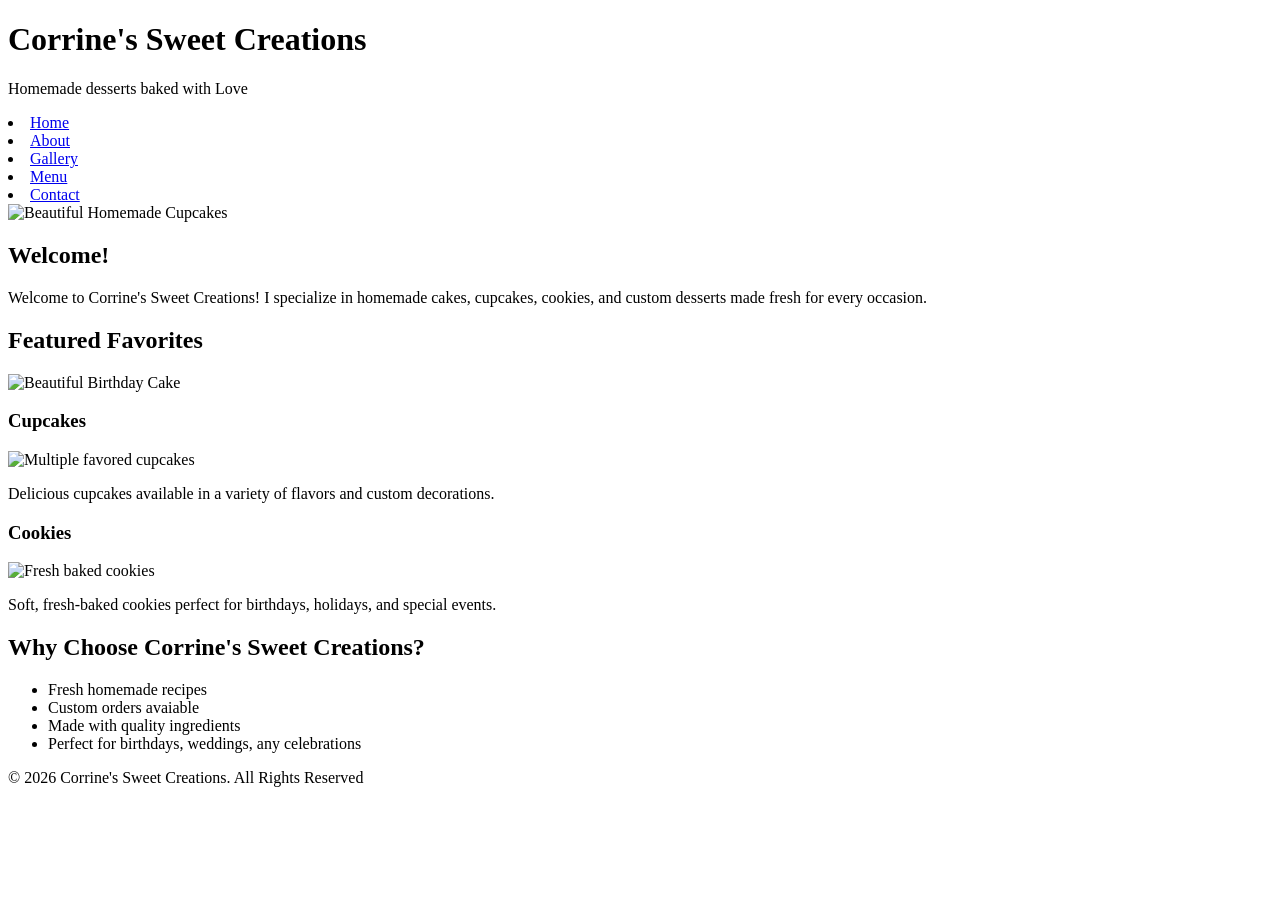
==== index.html @ 237825f8 "Add files via upload" ====
<!DOCTYPE html>
<html lang="en">
<head>
    <meta charset="UTF-8">
    <meta name="viewport" content="width=device-width, initial-scale=1.0">
    <!-- My websites title-->
    <title>Corrine's Sweet Creations | Home</title>
    <!-- Connecting external CSS-->
    <link rel="stylesheet" href="corrinesstyle.css">
</head>

<body>

    <!--Header-->
    <header>
        <h1>Corrine's Sweet Creations</h1>

        <p>Homemade desserts baked with Love</p>
        <!--Navigation menu to click between pages-->

        <nav>
            <u1>
                <!--These below are my 5 pages i will build for my website-->
            <li><a href="index.html">Home</a></li>

            <li><a href="about.html">About</a></li>

            <li><a href="gallery.html">Gallery</a></li>

            <li><a href="menu.html">Menu</a></li>

            <li><a href="contact.html">Contact</a></li>

            </u1>
        </nav>
    </header>

    <!-- Main content-->

    <main>
        <!--Hero section of corrine's creatons-->

        <section>

            <img src="hero cupcakes.JPEG"
                 alt="Beautiful Homemade Cupcakes">

            <h2>Welcome!</h2>
            
            <p>
                Welcome to Corrine's Sweet Creations! I specialize in homemade cakes, cupcakes, cookies, and custom desserts made fresh for every occasion. 
            </p>

        </section>

        <!--What products corrine has to offer-->

        <section>

            <h2>Featured Favorites</h2>

            <article>

                <img src="birthday cake.JPEG"
                     alt="Beautiful Birthday Cake">

                <h3>Cupcakes</h3>

                <img src="flavored cupcakes.jpeg"
                     alt="Multiple favored cupcakes">
                <p>
                    Delicious cupcakes available in a variety of flavors and custom decorations.
                </p>
                     
            </article>

            <article>

                <h3>Cookies</h3>

                <img src="flavored cookies.jpeg"
                     alt="Fresh baked cookies">

                <p>
                    
                    Soft, fresh-baked cookies perfect for birthdays, holidays, and special events.
                </p>

            </article>

        </section>

        <!--placeing a hook for why people should choose corrine's goods-->

        <section>

            <h2>Why Choose Corrine's Sweet Creations?</h2>

            <ul>
                <li>Fresh homemade recipes</li>

                <li>Custom orders avaiable</li>

                <li>Made with quality ingredients</li>

                <li>Perfect for birthdays, weddings, any celebrations</li>

            </ul>

        </section>

    </main>

    <!--Footers for bottom of page-->

    <footer>

        <p>
            &copy; 2026 Corrine's Sweet Creations.
            All Rights Reserved
        </p>
    </footer>

</body>

</html>
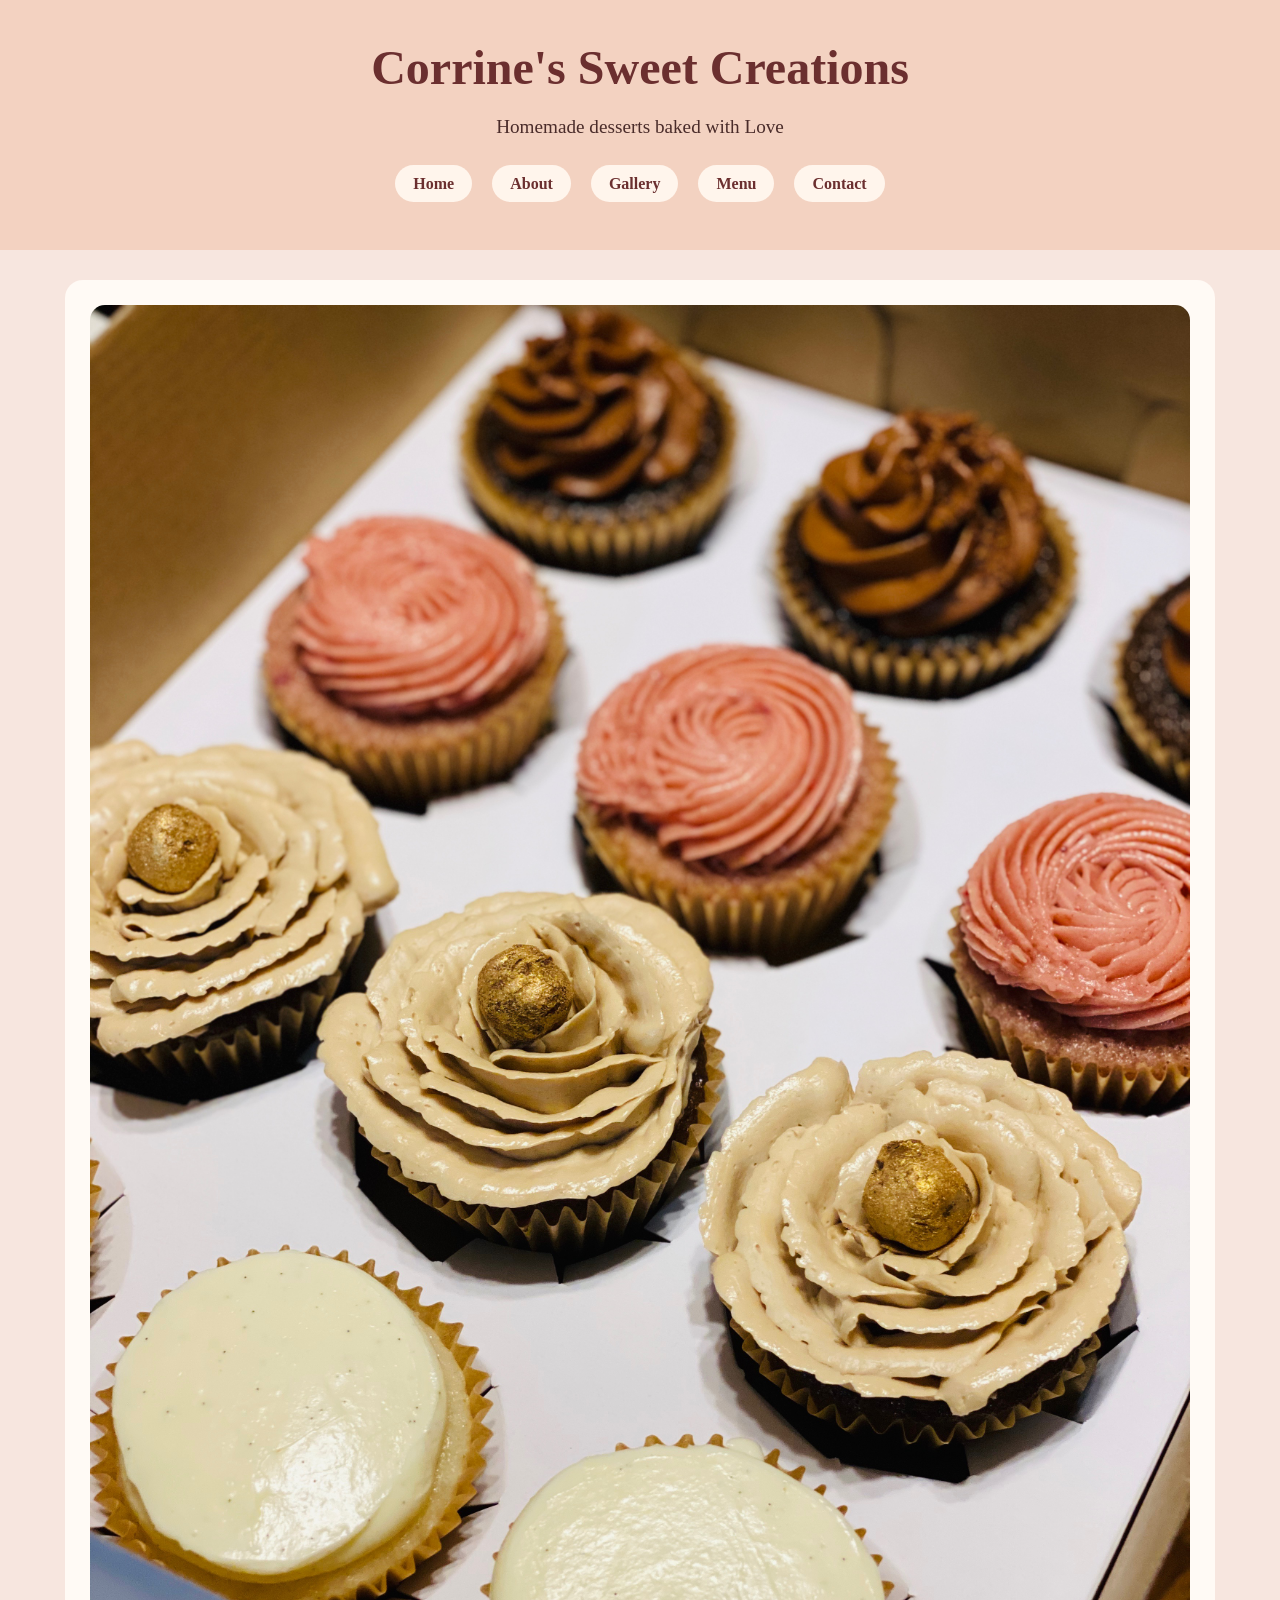
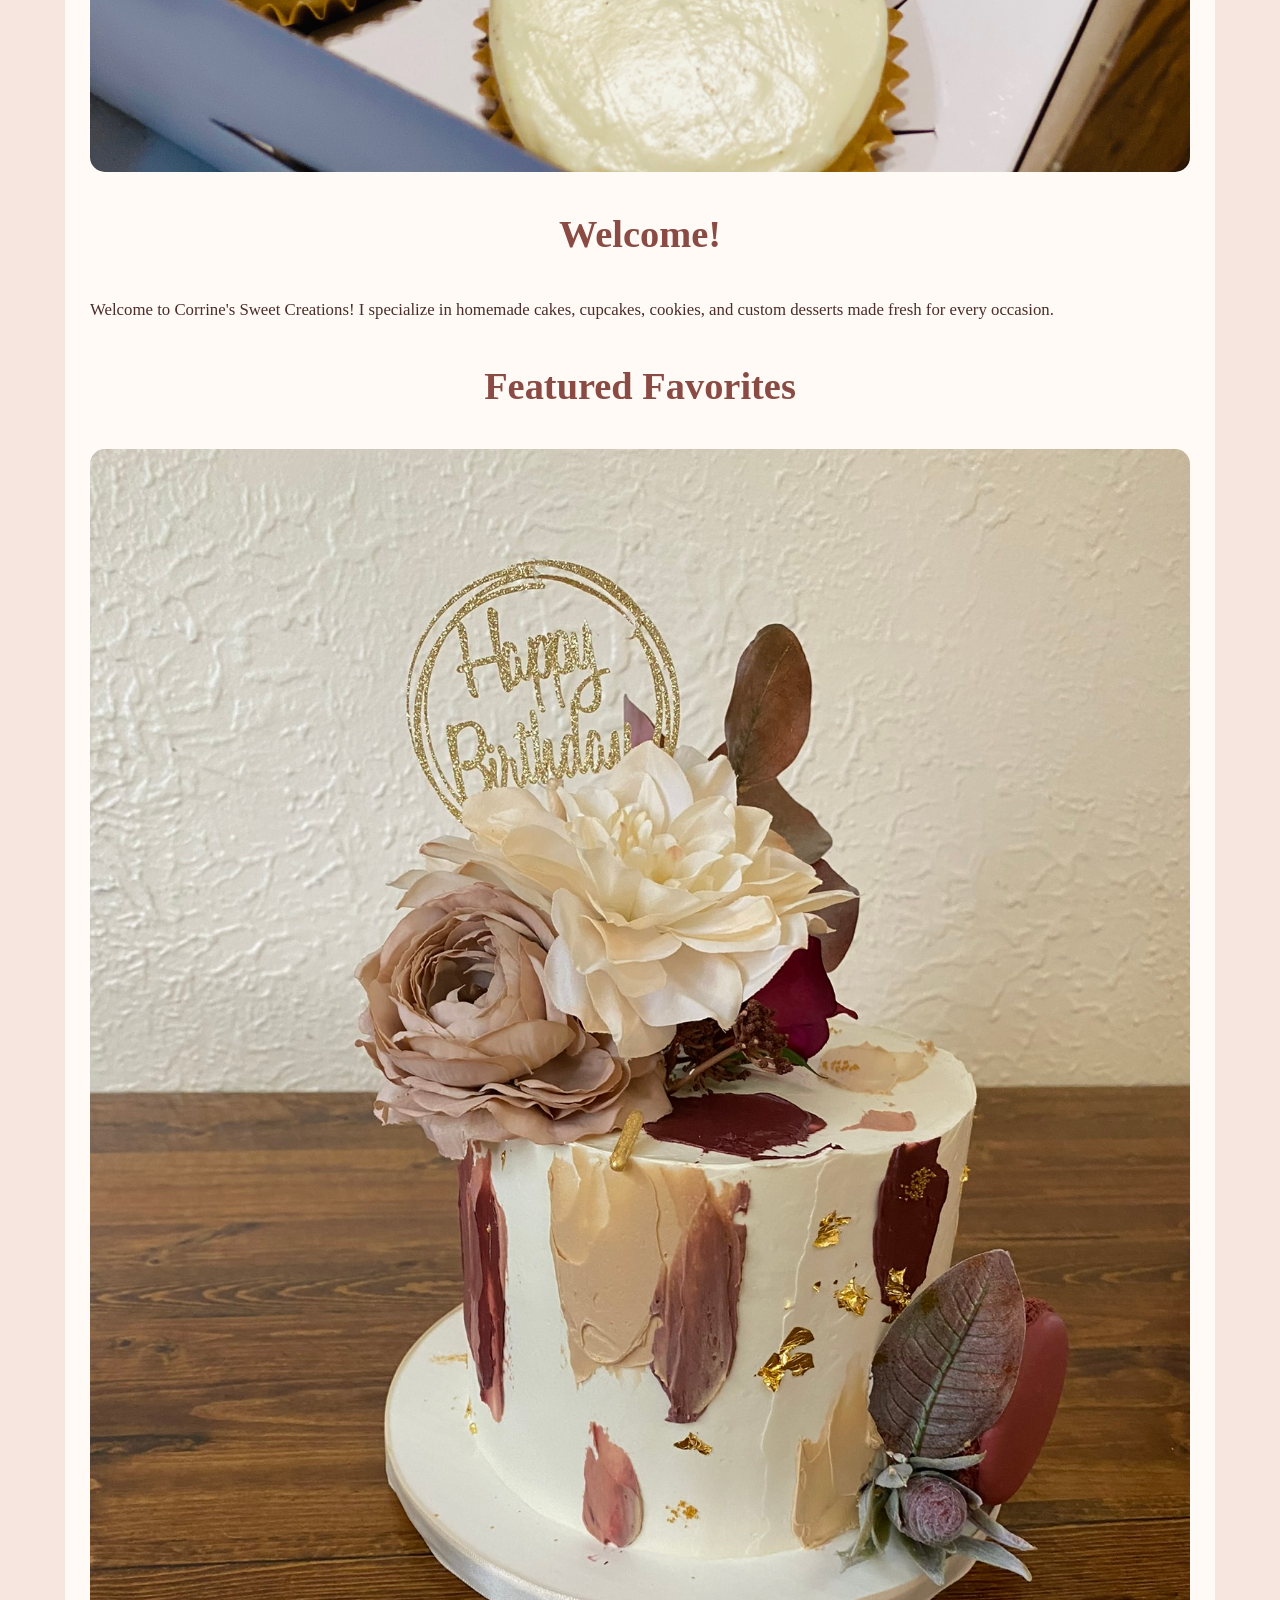
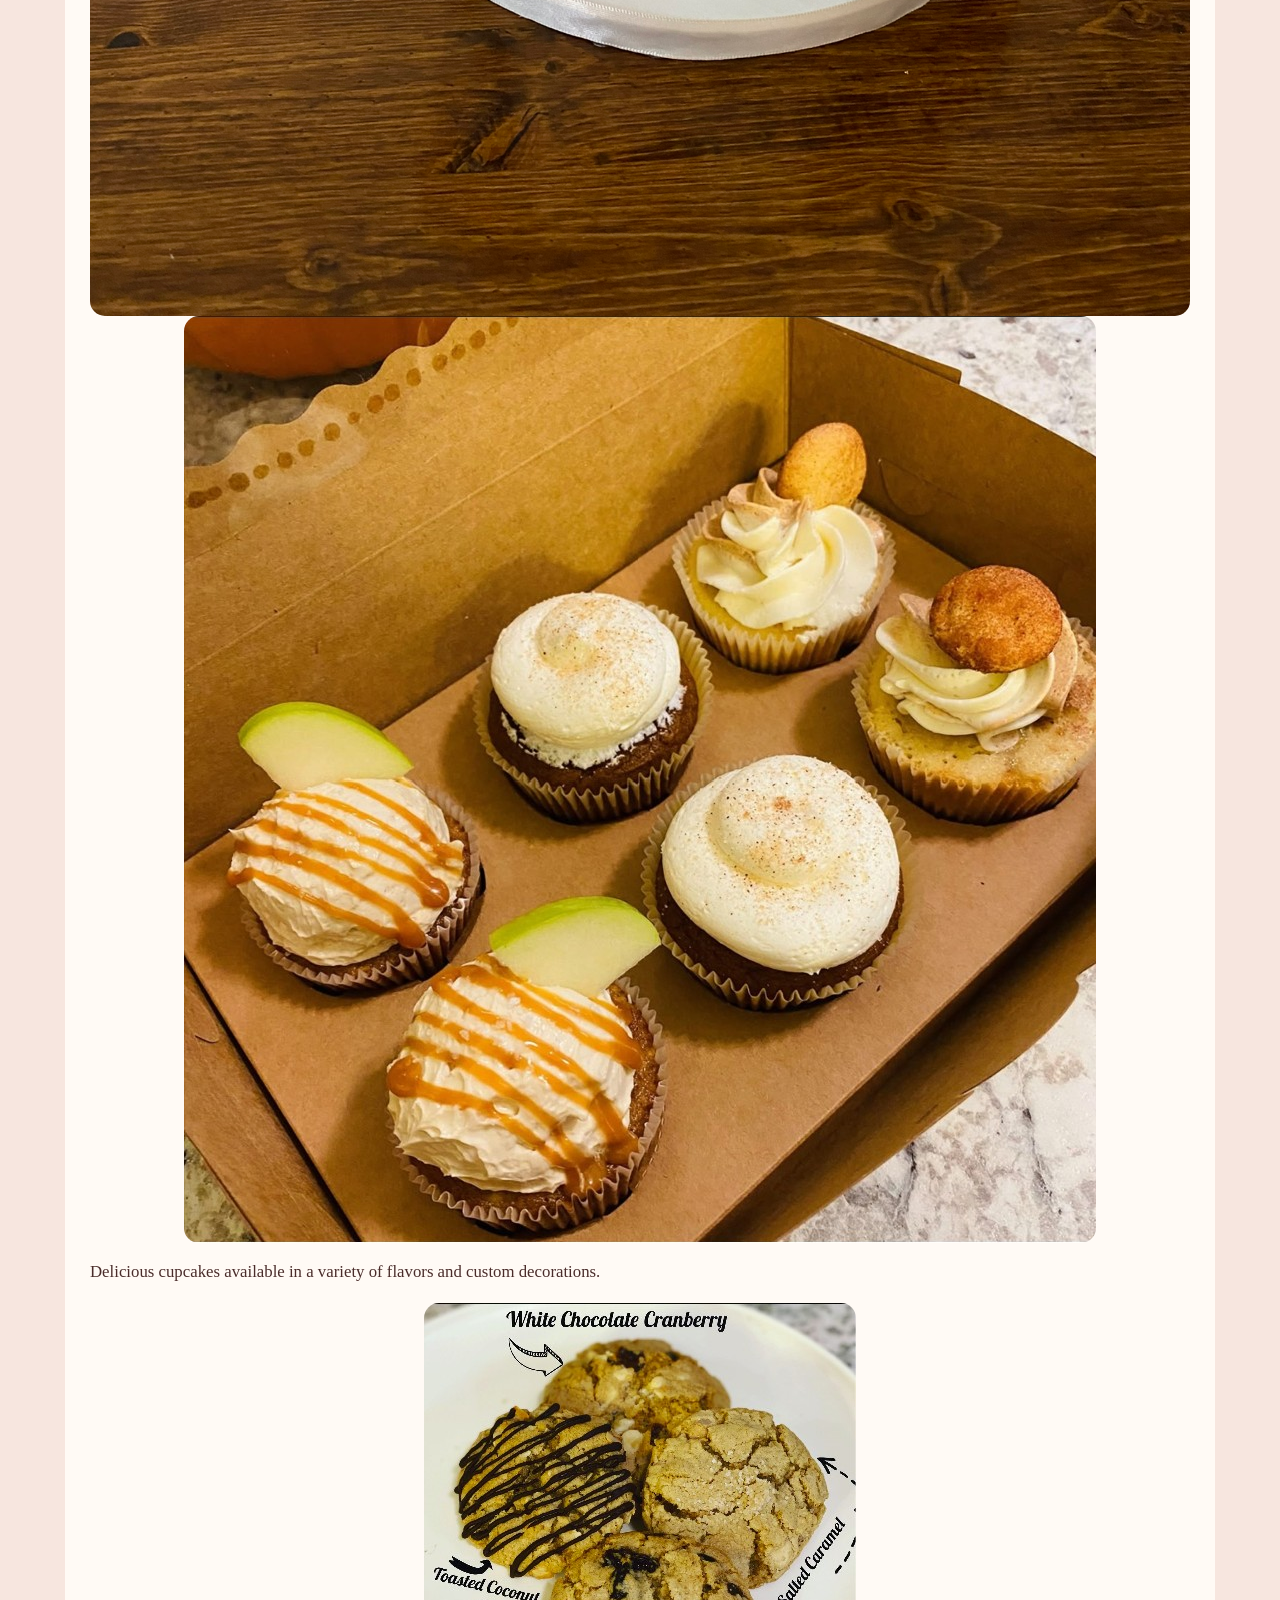
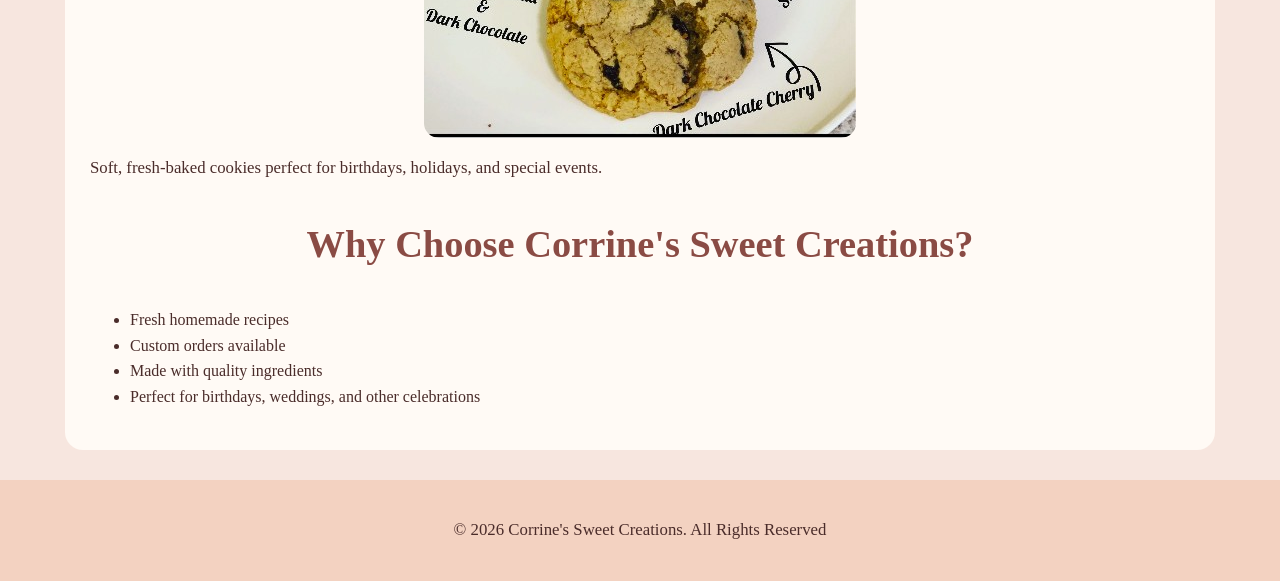
==== commit 670d4b8a: "Add files via upload" ====
--- a/index.html
+++ b/index.html
@@ -6,7 +6,7 @@
     <!-- My websites title-->
     <title>Corrine's Sweet Creations | Home</title>
     <!-- Connecting external CSS-->
-    <link rel="stylesheet" href="corrinesstyle.css">
+    <link rel="stylesheet" href="v2corrinesstyle.css">
 </head>
 
 <body>
@@ -19,19 +19,19 @@
         <!--Navigation menu to click between pages-->
 
         <nav>
-            <u1>
+            <ul>
                 <!--These below are my 5 pages i will build for my website-->
             <li><a href="index.html">Home</a></li>
 
             <li><a href="about.html">About</a></li>
 
-            <li><a href="gallery.html">Gallery</a></li>
+            <li><a href="galleryv2.html">Gallery</a></li>
 
             <li><a href="menu.html">Menu</a></li>
 
             <li><a href="contact.html">Contact</a></li>
 
-            </u1>
+            </ul>
         </nav>
     </header>
 
@@ -40,10 +40,11 @@
     <main>
         <!--Hero section of corrine's creatons-->
 
-        <section>
+<section>
 
             <img src="hero cupcakes.JPEG"
-                 alt="Beautiful Homemade Cupcakes">
+                 alt="Beautiful Homemade Cupcakes"
+                 class="hero-image">
 
             <h2>Welcome!</h2>
             
@@ -51,7 +52,7 @@
                 Welcome to Corrine's Sweet Creations! I specialize in homemade cakes, cupcakes, cookies, and custom desserts made fresh for every occasion. 
             </p>
 
-        </section>
+</section>
 
         <!--What products corrine has to offer-->
 
@@ -59,36 +60,35 @@
 
             <h2>Featured Favorites</h2>
 
-            <article>
+    <article>
 
-                <img src="birthday cake.JPEG"
-                     alt="Beautiful Birthday Cake">
+        <img src="birthday cake.JPEG"
+             alt="Beautiful Birthday Cake"
+             class="product-image">
 
-                <h3>Cupcakes</h3>
+        <img src="flavored cupcakes.jpeg"
+             alt="Multiple flavored cupcakes"
+             class="product-image">
 
-                <img src="flavored cupcakes.jpeg"
-                     alt="Multiple favored cupcakes">
-                <p>
-                    Delicious cupcakes available in a variety of flavors and custom decorations.
-                </p>
-                     
-            </article>
+        <p>
+            Delicious cupcakes available in a variety of flavors and custom decorations.
+        </p>
 
-            <article>
+    </article>
 
-                <h3>Cookies</h3>
+    <article>
 
-                <img src="flavored cookies.jpeg"
-                     alt="Fresh baked cookies">
+        <img src="flavored cookies.jpeg"
+             alt="Fresh baked cookies"
+             class="product-image">
 
-                <p>
-                    
-                    Soft, fresh-baked cookies perfect for birthdays, holidays, and special events.
-                </p>
+        <p>
+            Soft, fresh-baked cookies perfect for birthdays, holidays, and special events.
+        </p>
 
-            </article>
+    </article>
 
-        </section>
+</section>
 
         <!--placeing a hook for why people should choose corrine's goods-->
 
@@ -99,11 +99,11 @@
             <ul>
                 <li>Fresh homemade recipes</li>
 
-                <li>Custom orders avaiable</li>
+                <li>Custom orders available</li>
 
                 <li>Made with quality ingredients</li>
 
-                <li>Perfect for birthdays, weddings, any celebrations</li>
+                <li>Perfect for birthdays, weddings, and other celebrations</li>
 
             </ul>
 
--- a/v2corrinesstyle.css
+++ b/v2corrinesstyle.css
@@ -0,0 +1,173 @@
+/* General page style */
+body {
+    margin: 0;
+    font-family: Georgia, "Times New Roman", serif;
+    background-color: #f7e6df;
+    color: #4a2c2a;
+    line-height: 1.6;
+}
+
+/* Header */
+header {
+    background-color: #f3d2c1;
+    text-align: center;
+    padding: 30px 20px;
+}
+
+header h1 {
+    font-family: "Brush Script MT", "Lucida Handwriting", cursive;
+    font-size: 3rem;
+    margin: 0;
+    color: #6b2f2f;
+}
+
+header p {
+    font-size: 1.2rem;
+    margin-top: 5px;
+}
+
+/* Navigation */
+nav ul {
+    list-style-type: none;
+    padding: 0;
+    margin-top: 20px;
+}
+
+nav li {
+    display: inline-block;
+    margin: 8px;
+}
+
+nav a {
+    text-decoration: none;
+    background-color: #fff5ec;
+    color: #6b2f2f;
+    padding: 10px 18px;
+    border-radius: 20px;
+    font-weight: bold;
+}
+
+nav a:hover {
+    background-color: #d9a7a0;
+    color: white;
+}
+
+/* Main content */
+main {
+    max-width: 1100px;
+    margin: 30px auto;
+    padding: 25px;
+    background-color: #fffaf5;
+    border-radius: 18px;
+}
+
+/* Headings */
+h2 {
+    font-family: "Brush Script MT", "Lucida Handwriting", cursive;
+    font-size: 2.4rem;
+    color: #8a4b44;
+    text-align: center;
+}
+
+h3 {
+    color: #6b2f2f;
+}
+
+/* Paragraphs */
+p {
+    font-size: 1.05rem;
+}
+
+/* Images */
+img {
+    max-width: 100%;
+    height:auto;
+    object-fit: cover;
+    border-radius: 15px;
+    display:block;
+    margin:auto;
+}
+
+/* Gallery style*/
+.gallery-category {
+    font-family: "Brush Script MT", "Lucida Handwriting", cursive;
+    font-size: 2.5rem;
+    color: #8a4b44;
+    text-align: center;
+    grid-column: 1 / -1;
+}
+
+figure img {
+    width: 100%;
+    height: 240px;
+    object-fit: contain;
+    background-color: #fffaf5;
+    padding: 8px;
+}
+
+/* Table styling */
+table {
+    width: 100%;
+    border-collapse: collapse;
+    margin: 25px 0;
+    background-color: #fff5ec;
+}
+
+th {
+    background-color: #d9a7a0;
+    color: white;
+    padding: 12px;
+}
+
+td {
+    border: 1px solid #d9a7a0;
+    padding: 12px;
+    text-align: center;
+}
+
+/* Form styling */
+form {
+    background-color: #f8e8dc;
+    padding: 20px;
+    border-radius: 15px;
+}
+
+label {
+    font-weight: bold;
+}
+
+input,
+select,
+textarea {
+    width: 100%;
+    padding: 10px;
+    margin-top: 5px;
+    border: 1px solid #d9a7a0;
+    border-radius: 8px;
+    font-size: 1rem;
+}
+
+input[type="submit"],
+input[type="reset"] {
+    width: auto;
+    background-color: #8a4b44;
+    color: white;
+    border: none;
+    padding: 12px 20px;
+    margin-right: 10px;
+    cursor: pointer;
+}
+
+input[type="submit"]:hover,
+input[type="reset"]:hover {
+    background-color: #6b2f2f;
+}
+
+/* Footer */
+footer {
+    text-align: center;
+    background-color: #f3d2c1;
+    padding: 20px;
+    margin-top: 30px;
+    color: #4a2c2a;
+}
